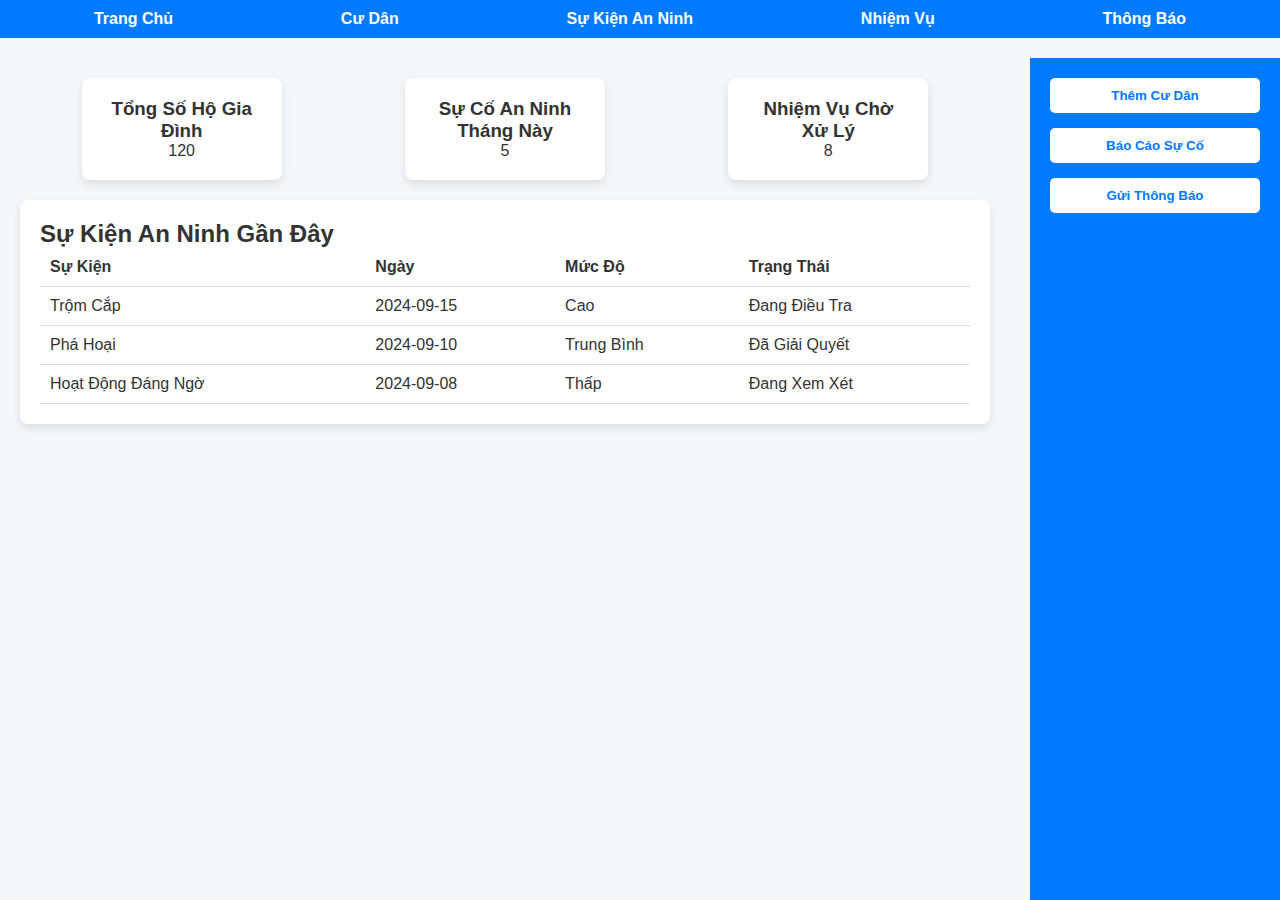
==== index.html @ 6128d660 "Update index.html" ====
<!DOCTYPE html>
<html lang="vi">
<head>
    <meta charset="UTF-8">
    <meta name="viewport" content="width=device-width, initial-scale=1.0">
    <title>Bảng Quản Lý Khu Phố</title>
    <style>
        * {
            margin: 0;
            padding: 0;
            box-sizing: border-box;
            font-family: Arial, sans-serif;
        }

        body {
            background-color: #f4f7fa;
            color: #333;
        }

        .container {
            display: grid;
            grid-template-columns: 1fr 250px;
            grid-template-rows: auto 1fr;
            grid-template-areas:
                "menu menu"
                "content sidebar";
            height: 100vh;
            gap: 20px;
        }

        .top-menu {
            grid-area: menu;
            background-color: #007bff;
            padding: 10px;
        }

        .top-menu ul {
            display: flex;
            list-style: none;
            justify-content: space-around;
        }

        .top-menu a {
            color: white;
            text-decoration: none;
            font-weight: bold;
        }

        .main-content {
            grid-area: content;
            padding: 20px;
        }

        .overview {
            display: flex;
            justify-content: space-around;
            margin-bottom: 20px;
        }

        .card {
            background-color: white;
            border-radius: 8px;
            padding: 20px;
            box-shadow: 0 4px 8px rgba(0, 0, 0, 0.1);
            text-align: center;
            width: 200px;
        }

        .events-section {
            background-color: white;
            border-radius: 8px;
            padding: 20px;
            box-shadow: 0 4px 8px rgba(0, 0, 0, 0.1);
        }

        table {
            width: 100%;
            border-collapse: collapse;
        }

        table th, table td {
            padding: 10px;
            text-align: left;
            border-bottom: 1px solid #ddd;
        }

        .sidebar {
            grid-area: sidebar;
            background-color: #007bff;
            padding: 20px;
            display: flex;
            flex-direction: column;
            gap: 15px;
        }

        .quick-action {
            background-color: white;
            border: none;
            padding: 10px;
            border-radius: 5px;
            font-weight: bold;
            color: #007bff;
            cursor: pointer;
            transition: background-color 0.3s ease;
        }

        .quick-action:hover {
            background-color: #0056b3;
            color: white;
        }
    </style>
</head>
<body>
    <div class="container">
        <!-- Top Menu -->
        <nav class="top-menu">
            <ul>
                <li><a href="homepage.html">Trang Chủ</a></li>
                <li><a href="cudan.html">Cư Dân</a></li>
                <li><a href="sukien.html">Sự Kiện An Ninh</a></li>
                <li><a href="nhiemvu.html">Nhiệm Vụ</a></li>
                <li><a href="thongbao.html">Thông Báo</a></li>
            </ul>
        </nav>

        <!-- Main Content -->
        <div class="main-content">
            <!-- Overview Section -->
            <div class="overview">
                <div class="card">
                    <h3>Tổng Số Hộ Gia Đình</h3>
                    <p id="total-households">120</p>
                </div>
                <div class="card">
                    <h3>Sự Cố An Ninh Tháng Này</h3>
                    <p id="security-incidents">5</p>
                </div>
                <div class="card">
                    <h3>Nhiệm Vụ Chờ Xử Lý</h3>
                    <p id="pending-tasks">8</p>
                </div>
            </div>

            <!-- Recent Security Events -->
            <div class="events-section">
                <h2>Sự Kiện An Ninh Gần Đây</h2>
                <table>
                    <thead>
                        <tr>
                            <th>Sự Kiện</th>
                            <th>Ngày</th>
                            <th>Mức Độ</th>
                            <th>Trạng Thái</th>
                        </tr>
                    </thead>
                    <tbody id="event-list">
                        <!-- Event rows will be populated here by JS -->
                    </tbody>
                </table>
            </div>
        </div>

        <!-- Sidebar -->
        <div class="sidebar">
            <button class="quick-action" onclick="addResident()">Thêm Cư Dân</button>
            <button class="quick-action" onclick="reportIncident()">Báo Cáo Sự Cố</button>
            <button class="quick-action" onclick="sendNotification()">Gửi Thông Báo</button>
        </div>
    </div>

    <script>
        // Sample data for recent events
        const events = [
            { event: "Trộm Cắp", date: "2024-09-15", severity: "Cao", status: "Đang Điều Tra" },
            { event: "Phá Hoại", date: "2024-09-10", severity: "Trung Bình", status: "Đã Giải Quyết" },
            { event: "Hoạt Động Đáng Ngờ", date: "2024-09-08", severity: "Thấp", status: "Đang Xem Xét" },
        ];

        // Function to populate the event list
        function populateEvents() {
            const eventList = document.getElementById('event-list');
            events.forEach(event => {
                const row = document.createElement('tr');
                row.innerHTML = `
                    <td>${event.event}</td>
                    <td>${event.date}</td>
                    <td>${event.severity}</td>
                    <td>${event.status}</td>
                `;
                eventList.appendChild(row);
            });
        }

        // Call the function to populate the event list on page load
        populateEvents();

        // Quick action button functions (placeholders for now)
        function addResident() {
            alert("Chức năng Thêm Cư Dân sẽ được triển khai.");
        }

        function reportIncident() {
            alert("Chức năng Báo Cáo Sự Cố sẽ được triển khai.");
        }

        function sendNotification() {
            alert("Chức năng Gửi Thông Báo sẽ được triển khai.");
        }
    </script>
</body>
</html>
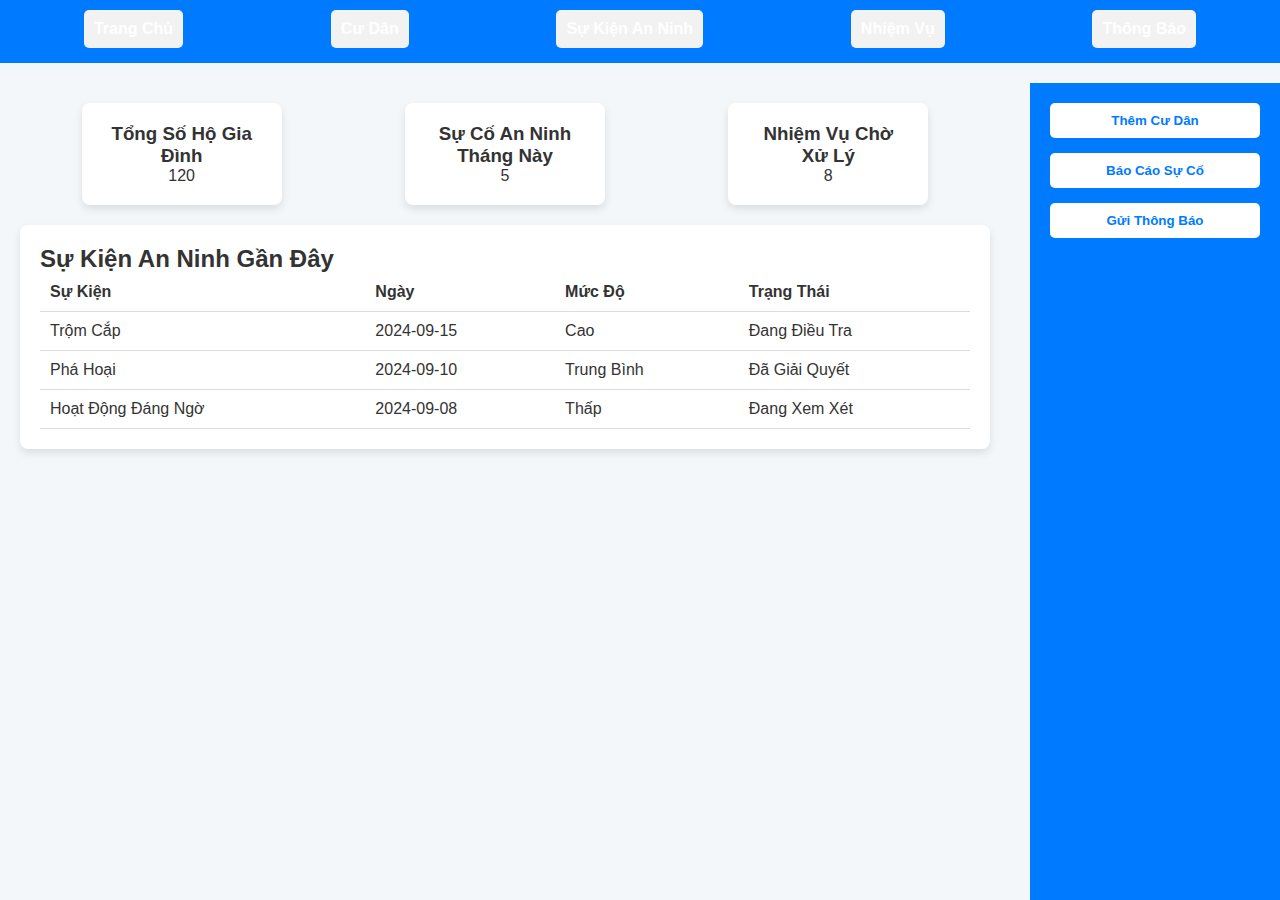
==== commit 4175fb32: "Update index.html" ====
--- a/index.html
+++ b/index.html
@@ -5,6 +5,24 @@
     <meta name="viewport" content="width=device-width, initial-scale=1.0">
     <title>Bảng Quản Lý Khu Phố</title>
     <style>
+
+        ul {
+            list-style-type: none; /* Loại bỏ dấu chấm */
+            padding-left: 0; /* Xóa khoảng cách mặc định bên trái */
+            margin: 0;
+        }
+
+        li {
+            padding: 10px;
+            background-color: #f2f2f2;
+            margin-bottom: 5px; /* Khoảng cách giữa các dòng */
+            border-radius: 5px; /* Bo góc cho các item */
+        }
+
+        ul li:hover {
+            background-color: #ddd; /* Hiệu ứng hover cho li */
+        }
+        
         * {
             margin: 0;
             padding: 0;
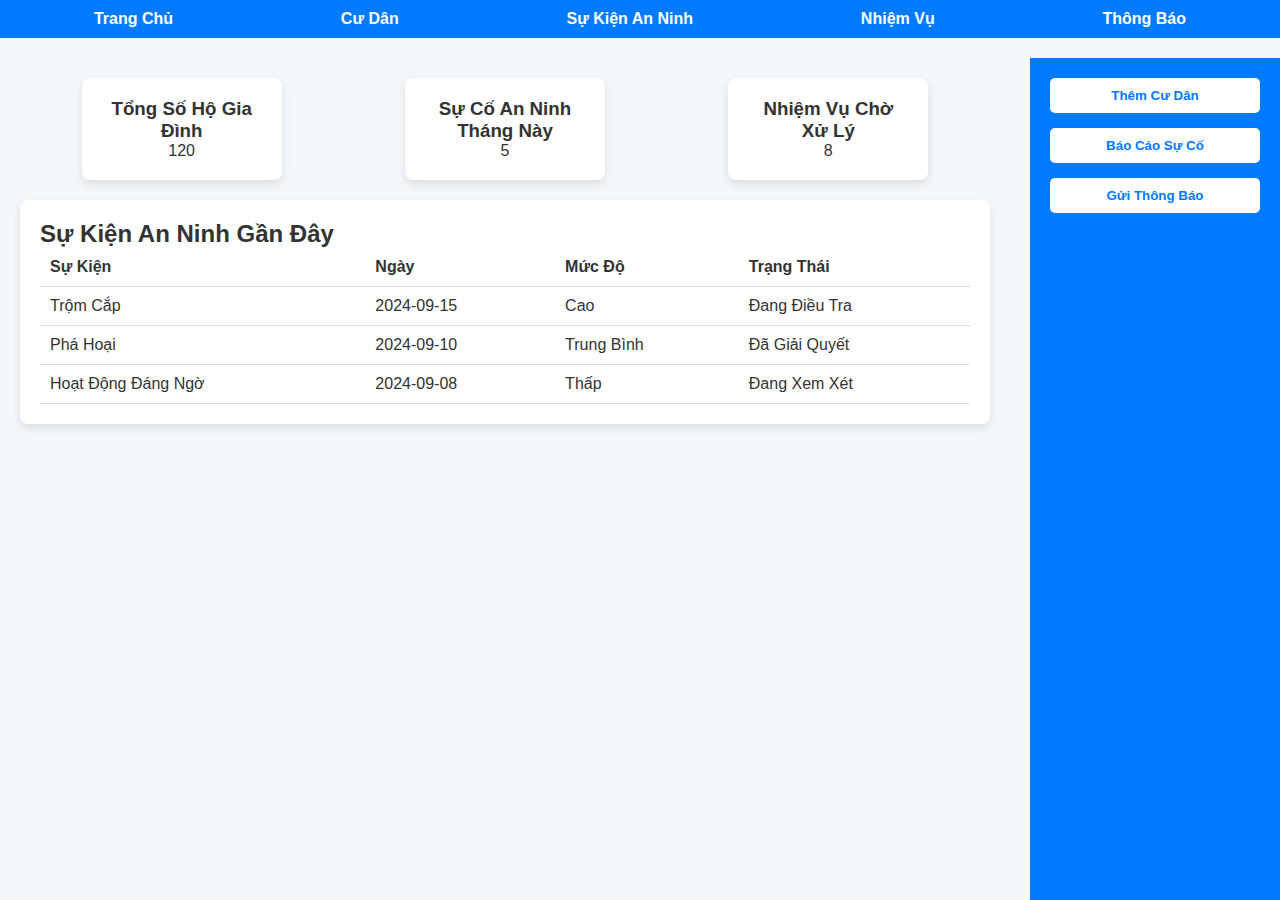
==== commit 7eec277e: "Update index.html" ====
--- a/index.html
+++ b/index.html
@@ -5,23 +5,6 @@
     <meta name="viewport" content="width=device-width, initial-scale=1.0">
     <title>Bảng Quản Lý Khu Phố</title>
     <style>
-
-        ul {
-            list-style-type: none; /* Loại bỏ dấu chấm */
-            padding-left: 0; /* Xóa khoảng cách mặc định bên trái */
-            margin: 0;
-        }
-
-        li {
-            padding: 10px;
-            background-color: #f2f2f2;
-            margin-bottom: 5px; /* Khoảng cách giữa các dòng */
-            border-radius: 5px; /* Bo góc cho các item */
-        }
-
-        ul li:hover {
-            background-color: #ddd; /* Hiệu ứng hover cho li */
-        }
         
         * {
             margin: 0;
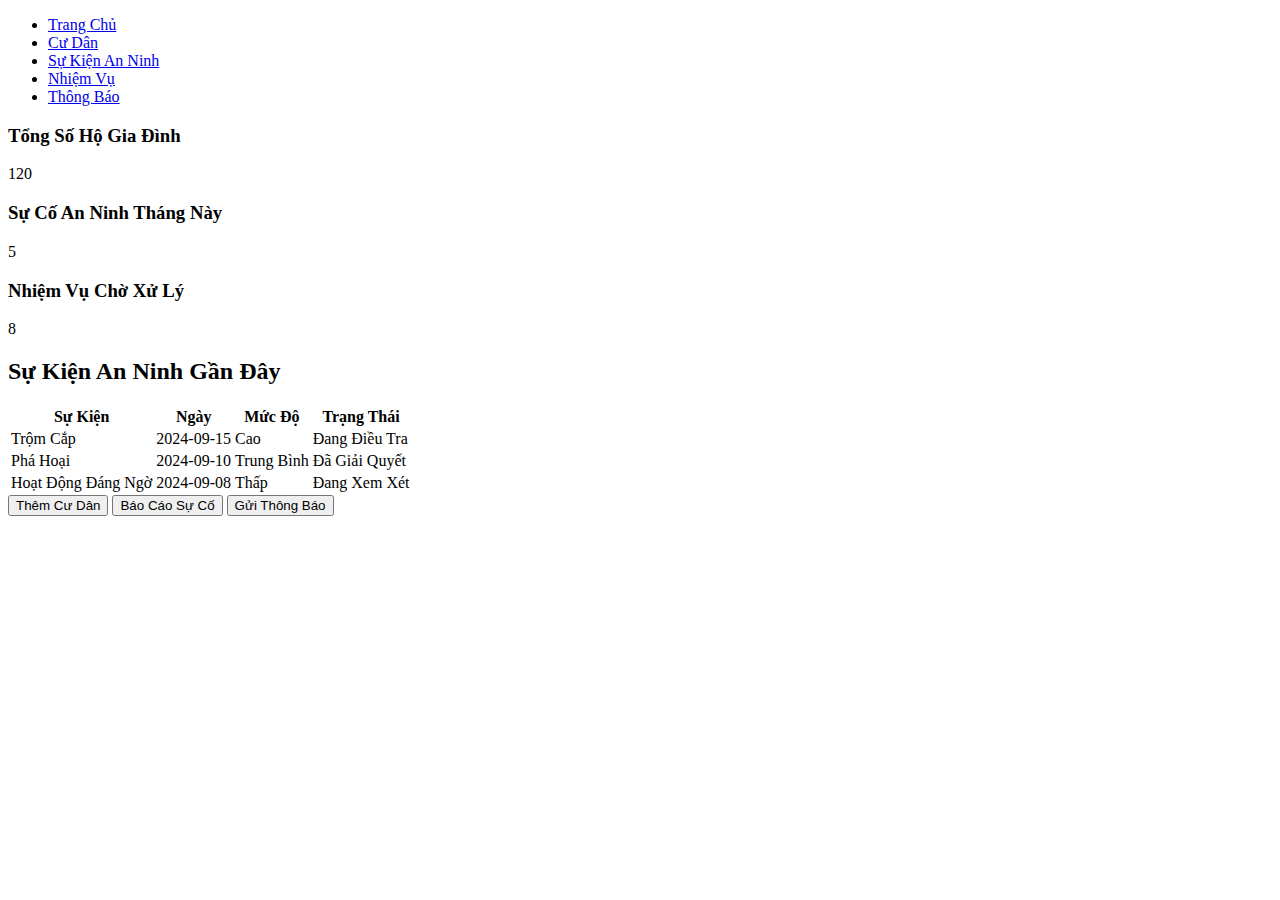
==== commit c08f7ad1: "smuabai" ====
--- a/index.html
+++ b/index.html
@@ -4,112 +4,7 @@
     <meta charset="UTF-8">
     <meta name="viewport" content="width=device-width, initial-scale=1.0">
     <title>Bảng Quản Lý Khu Phố</title>
-    <style>
-        
-        * {
-            margin: 0;
-            padding: 0;
-            box-sizing: border-box;
-            font-family: Arial, sans-serif;
-        }
-
-        body {
-            background-color: #f4f7fa;
-            color: #333;
-        }
-
-        .container {
-            display: grid;
-            grid-template-columns: 1fr 250px;
-            grid-template-rows: auto 1fr;
-            grid-template-areas:
-                "menu menu"
-                "content sidebar";
-            height: 100vh;
-            gap: 20px;
-        }
-
-        .top-menu {
-            grid-area: menu;
-            background-color: #007bff;
-            padding: 10px;
-        }
-
-        .top-menu ul {
-            display: flex;
-            list-style: none;
-            justify-content: space-around;
-        }
-
-        .top-menu a {
-            color: white;
-            text-decoration: none;
-            font-weight: bold;
-        }
-
-        .main-content {
-            grid-area: content;
-            padding: 20px;
-        }
-
-        .overview {
-            display: flex;
-            justify-content: space-around;
-            margin-bottom: 20px;
-        }
-
-        .card {
-            background-color: white;
-            border-radius: 8px;
-            padding: 20px;
-            box-shadow: 0 4px 8px rgba(0, 0, 0, 0.1);
-            text-align: center;
-            width: 200px;
-        }
-
-        .events-section {
-            background-color: white;
-            border-radius: 8px;
-            padding: 20px;
-            box-shadow: 0 4px 8px rgba(0, 0, 0, 0.1);
-        }
-
-        table {
-            width: 100%;
-            border-collapse: collapse;
-        }
-
-        table th, table td {
-            padding: 10px;
-            text-align: left;
-            border-bottom: 1px solid #ddd;
-        }
-
-        .sidebar {
-            grid-area: sidebar;
-            background-color: #007bff;
-            padding: 20px;
-            display: flex;
-            flex-direction: column;
-            gap: 15px;
-        }
-
-        .quick-action {
-            background-color: white;
-            border: none;
-            padding: 10px;
-            border-radius: 5px;
-            font-weight: bold;
-            color: #007bff;
-            cursor: pointer;
-            transition: background-color 0.3s ease;
-        }
-
-        .quick-action:hover {
-            background-color: #0056b3;
-            color: white;
-        }
-    </style>
+    <link rel="stylesheet" href="index.css">
 </head>
 <body>
     <div class="container">
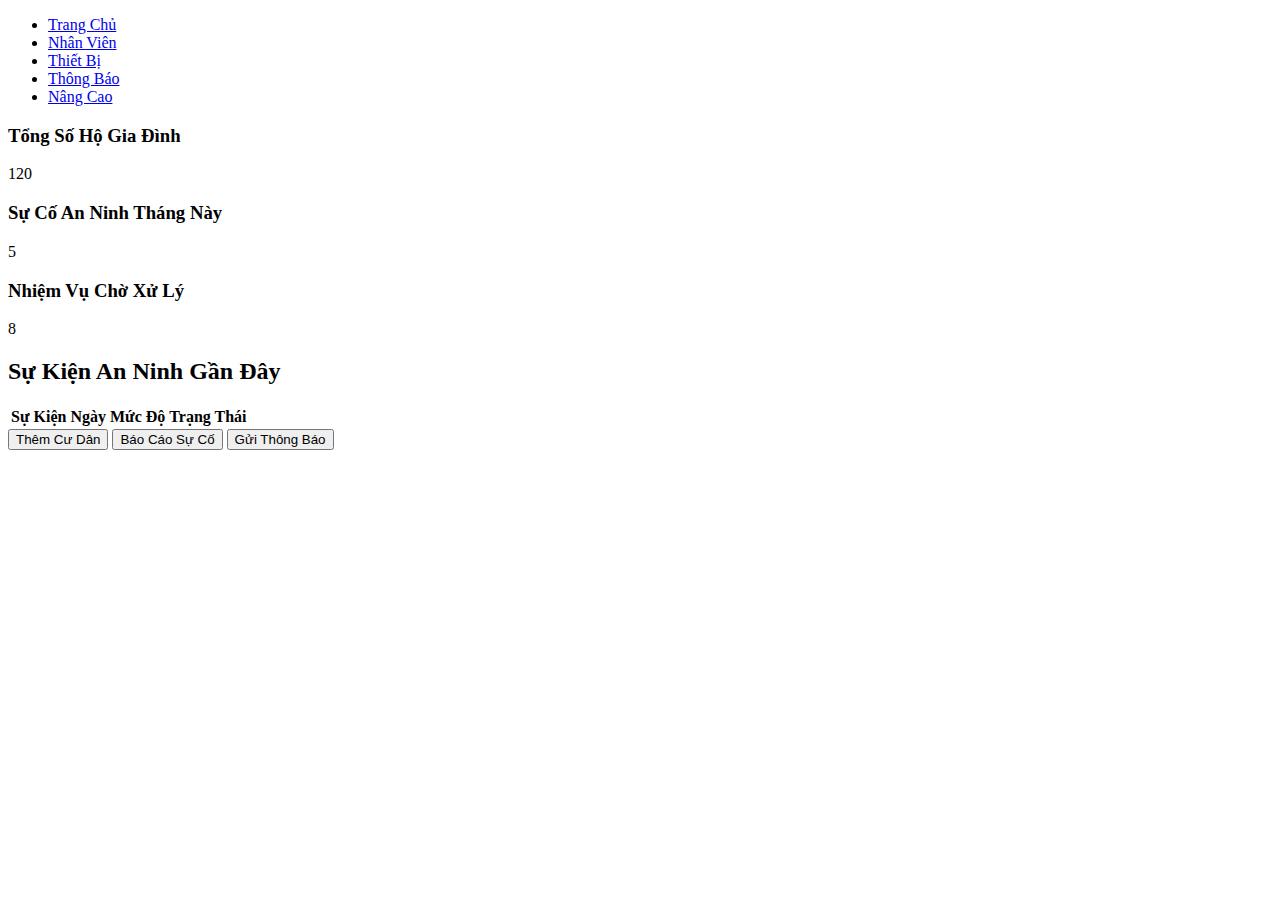
==== commit fc1b815e: "update" ====
--- a/index.html
+++ b/index.html
@@ -12,10 +12,10 @@
         <nav class="top-menu">
             <ul>
                 <li><a href="homepage.html">Trang Chủ</a></li>
-                <li><a href="cudan.html">Cư Dân</a></li>
-                <li><a href="sukien.html">Sự Kiện An Ninh</a></li>
-                <li><a href="nhiemvu.html">Nhiệm Vụ</a></li>
+                <li><a href="nhanvien.html">Nhân Viên</a></li>
+                <li><a href="thietbi.html">Thiết Bị</a></li>
                 <li><a href="thongbao.html">Thông Báo</a></li>
+                <li><a href="index.html">Nâng Cao</a></li>
             </ul>
         </nav>
 
@@ -64,45 +64,7 @@
         </div>
     </div>
 
-    <script>
-        // Sample data for recent events
-        const events = [
-            { event: "Trộm Cắp", date: "2024-09-15", severity: "Cao", status: "Đang Điều Tra" },
-            { event: "Phá Hoại", date: "2024-09-10", severity: "Trung Bình", status: "Đã Giải Quyết" },
-            { event: "Hoạt Động Đáng Ngờ", date: "2024-09-08", severity: "Thấp", status: "Đang Xem Xét" },
-        ];
-
-        // Function to populate the event list
-        function populateEvents() {
-            const eventList = document.getElementById('event-list');
-            events.forEach(event => {
-                const row = document.createElement('tr');
-                row.innerHTML = `
-                    <td>${event.event}</td>
-                    <td>${event.date}</td>
-                    <td>${event.severity}</td>
-                    <td>${event.status}</td>
-                `;
-                eventList.appendChild(row);
-            });
-        }
-
-        // Call the function to populate the event list on page load
-        populateEvents();
-
-        // Quick action button functions (placeholders for now)
-        function addResident() {
-            alert("Chức năng Thêm Cư Dân sẽ được triển khai.");
-        }
-
-        function reportIncident() {
-            alert("Chức năng Báo Cáo Sự Cố sẽ được triển khai.");
-        }
-
-        function sendNotification() {
-            alert("Chức năng Gửi Thông Báo sẽ được triển khai.");
-        }
-    </script>
+   
 </body>
 </html>
 
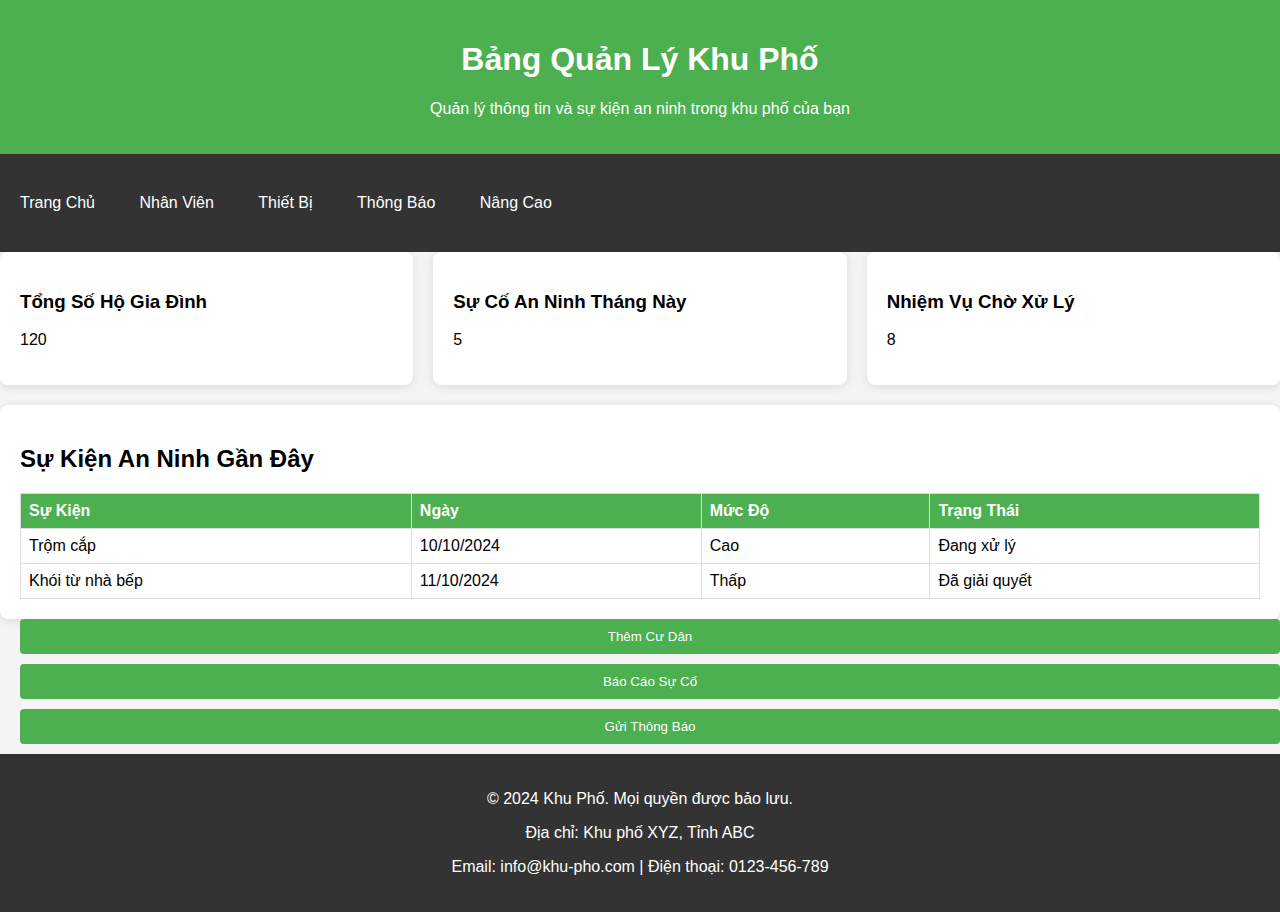
==== commit 7f319973: "chua hoan thin nma da xong" ====
--- a/index.html
+++ b/index.html
@@ -7,65 +7,83 @@
     <link rel="stylesheet" href="index.css">
 </head>
 <body>
-    <div class="container">
-        <!-- Top Menu -->
-        <nav class="top-menu">
-            <ul>
-                <li><a href="homepage.html">Trang Chủ</a></li>
-                <li><a href="nhanvien.html">Nhân Viên</a></li>
-                <li><a href="thietbi.html">Thiết Bị</a></li>
-                <li><a href="thongbao.html">Thông Báo</a></li>
-                <li><a href="index.html">Nâng Cao</a></li>
-            </ul>
-        </nav>
+    <!-- Header -->
+    <header class="header">
+        <h1>Bảng Quản Lý Khu Phố</h1>
+        <p>Quản lý thông tin và sự kiện an ninh trong khu phố của bạn</p>
+    </header>
 
-        <!-- Main Content -->
-        <div class="main-content">
-            <!-- Overview Section -->
-            <div class="overview">
-                <div class="card">
-                    <h3>Tổng Số Hộ Gia Đình</h3>
-                    <p id="total-households">120</p>
-                </div>
-                <div class="card">
-                    <h3>Sự Cố An Ninh Tháng Này</h3>
-                    <p id="security-incidents">5</p>
-                </div>
-                <div class="card">
-                    <h3>Nhiệm Vụ Chờ Xử Lý</h3>
-                    <p id="pending-tasks">8</p>
-                </div>
+    <!-- Top Menu -->
+    <nav class="top-menu">
+        <ul>
+            <li><a href="homepage.html">Trang Chủ</a></li>
+            <li><a href="nhanvien.html">Nhân Viên</a></li>
+            <li><a href="thietbi.html">Thiết Bị</a></li>
+            <li><a href="thongbao.html">Thông Báo</a></li>
+            <li><a href="index.html">Nâng Cao</a></li>
+        </ul>
+    </nav>
+
+    <!-- Main Content -->
+    <div class="main-content">
+        <!-- Overview Section -->
+        <div class="overview">
+            <div class="card">
+                <h3>Tổng Số Hộ Gia Đình</h3>
+                <p id="total-households">120</p>
             </div>
-
-            <!-- Recent Security Events -->
-            <div class="events-section">
-                <h2>Sự Kiện An Ninh Gần Đây</h2>
-                <table>
-                    <thead>
-                        <tr>
-                            <th>Sự Kiện</th>
-                            <th>Ngày</th>
-                            <th>Mức Độ</th>
-                            <th>Trạng Thái</th>
-                        </tr>
-                    </thead>
-                    <tbody id="event-list">
-                        <!-- Event rows will be populated here by JS -->
-                    </tbody>
-                </table>
+            <div class="card">
+                <h3>Sự Cố An Ninh Tháng Này</h3>
+                <p id="security-incidents">5</p>
+            </div>
+            <div class="card">
+                <h3>Nhiệm Vụ Chờ Xử Lý</h3>
+                <p id="pending-tasks">8</p>
             </div>
         </div>
 
-        <!-- Sidebar -->
-        <div class="sidebar">
-            <button class="quick-action" onclick="addResident()">Thêm Cư Dân</button>
-            <button class="quick-action" onclick="reportIncident()">Báo Cáo Sự Cố</button>
-            <button class="quick-action" onclick="sendNotification()">Gửi Thông Báo</button>
+        <!-- Recent Security Events -->
+        <div class="events-section">
+            <h2>Sự Kiện An Ninh Gần Đây</h2>
+            <table>
+                <thead>
+                    <tr>
+                        <th>Sự Kiện</th>
+                        <th>Ngày</th>
+                        <th>Mức Độ</th>
+                        <th>Trạng Thái</th>
+                    </tr>
+                </thead>
+                <tbody id="event-list">
+                    <tr>
+                        <td>Trộm cắp</td>
+                        <td>10/10/2024</td>
+                        <td>Cao</td>
+                        <td>Đang xử lý</td>
+                    </tr>
+                    <tr>
+                        <td>Khói từ nhà bếp</td>
+                        <td>11/10/2024</td>
+                        <td>Thấp</td>
+                        <td>Đã giải quyết</td>
+                    </tr>
+                </tbody>
+            </table>
         </div>
     </div>
 
-   
+    <!-- Sidebar -->
+    <div class="sidebar">
+        <button class="quick-action" onclick="addResident()">Thêm Cư Dân</button>
+        <button class="quick-action" onclick="reportIncident()">Báo Cáo Sự Cố</button>
+        <button class="quick-action" onclick="sendNotification()">Gửi Thông Báo</button>
+    </div>
+
+    <!-- Footer -->
+    <footer class="footer">
+        <p>&copy; 2024 Khu Phố. Mọi quyền được bảo lưu.</p>
+        <p>Địa chỉ: Khu phố XYZ, Tỉnh ABC</p>
+        <p>Email: info@khu-pho.com | Điện thoại: 0123-456-789</p>
+    </footer>
 </body>
 </html>
-
-
--- a/index.css
+++ b/index.css
@@ -0,0 +1,127 @@
+/* General styling */
+body {
+    font-family: Arial, sans-serif;
+    margin: 0;
+    padding: 0;
+    background-color: #f4f4f4;
+    display: flex;
+    flex-direction: column; /* Flex direction for the body */
+    min-height: 100vh; /* Ensure body takes full height */
+}
+
+/* Header */
+.header {
+    background-color: #4CAF50; /* Header background color */
+    color: white; /* Header text color */
+    text-align: center; /* Center text */
+    padding: 20px 0; /* Padding for header */
+}
+
+/* Top Menu */
+.top-menu {
+    background-color: #333;
+    padding: 10px 0;
+}
+
+.top-menu ul {
+    list-style-type: none; /* Remove bullet points */
+    padding: 0; /* Remove default padding */
+}
+
+.top-menu li {
+    display: inline; /* Display items inline */
+}
+
+.top-menu a {
+    color: white;
+    text-decoration: none;
+    padding: 14px 20px;
+    display: inline-block; /* Display as inline block */
+}
+
+.top-menu a:hover {
+    background-color: #ddd;
+    color: black;
+}
+
+/* Main Content */
+.container {
+    display: flex;
+    flex: 1; /* Allow container to grow and fill space */
+    margin: 20px; /* Margin around the container */
+}
+
+/* Overview Section */
+.overview {
+    display: flex; /* Flex layout for cards */
+    justify-content: space-between; /* Space between cards */
+    margin-bottom: 20px;
+}
+
+.card {
+    background-color: white; /* Card background */
+    padding: 20px; /* Padding for cards */
+    border-radius: 8px; /* Rounded corners */
+    box-shadow: 0 2px 10px rgba(0, 0, 0, 0.1); /* Shadow effect */
+    flex: 1; /* Allow cards to grow */
+    margin-right: 20px; /* Space between cards */
+}
+
+.card:last-child {
+    margin-right: 0; /* Remove margin for last card */
+}
+
+/* Events Section */
+.events-section {
+    background-color: white; /* Section background */
+    padding: 20px; /* Padding for section */
+    border-radius: 8px; /* Rounded corners */
+    box-shadow: 0 2px 10px rgba(0, 0, 0, 0.1); /* Shadow effect */
+}
+
+table {
+    width: 100%; /* Full width */
+    border-collapse: collapse; /* Remove double borders */
+}
+
+th, td {
+    border: 1px solid #ddd; /* Add border */
+    padding: 8px; /* Cell padding */
+    text-align: left; /* Align text */
+}
+
+th {
+    background-color: #4CAF50; /* Header background color */
+    color: white; /* Header text color */
+}
+
+/* Sidebar */
+.sidebar {
+    margin-left: 20px; /* Space to the left of sidebar */
+}
+
+/* Quick Action Buttons */
+.quick-action {
+    background-color: #4CAF50; /* Button background */
+    color: white; /* Button text color */
+    border: none; /* No border */
+    padding: 10px 15px; /* Padding for button */
+    cursor: pointer; /* Pointer cursor */
+    border-radius: 4px; /* Rounded corners */
+    margin-bottom: 10px; /* Space between buttons */
+    width: 100%; /* Full width */
+}
+
+.quick-action:hover {
+    background-color: #45a049; /* Darker green on hover */
+}
+
+/* Footer */
+.footer {
+    background-color: #333;
+    color: white;
+    text-align: center;
+    padding: 20px 0; /* Padding for footer */
+    width: 100%; /* Ensure footer takes full width */
+    margin-top: auto; /* Push footer to the bottom */
+}
